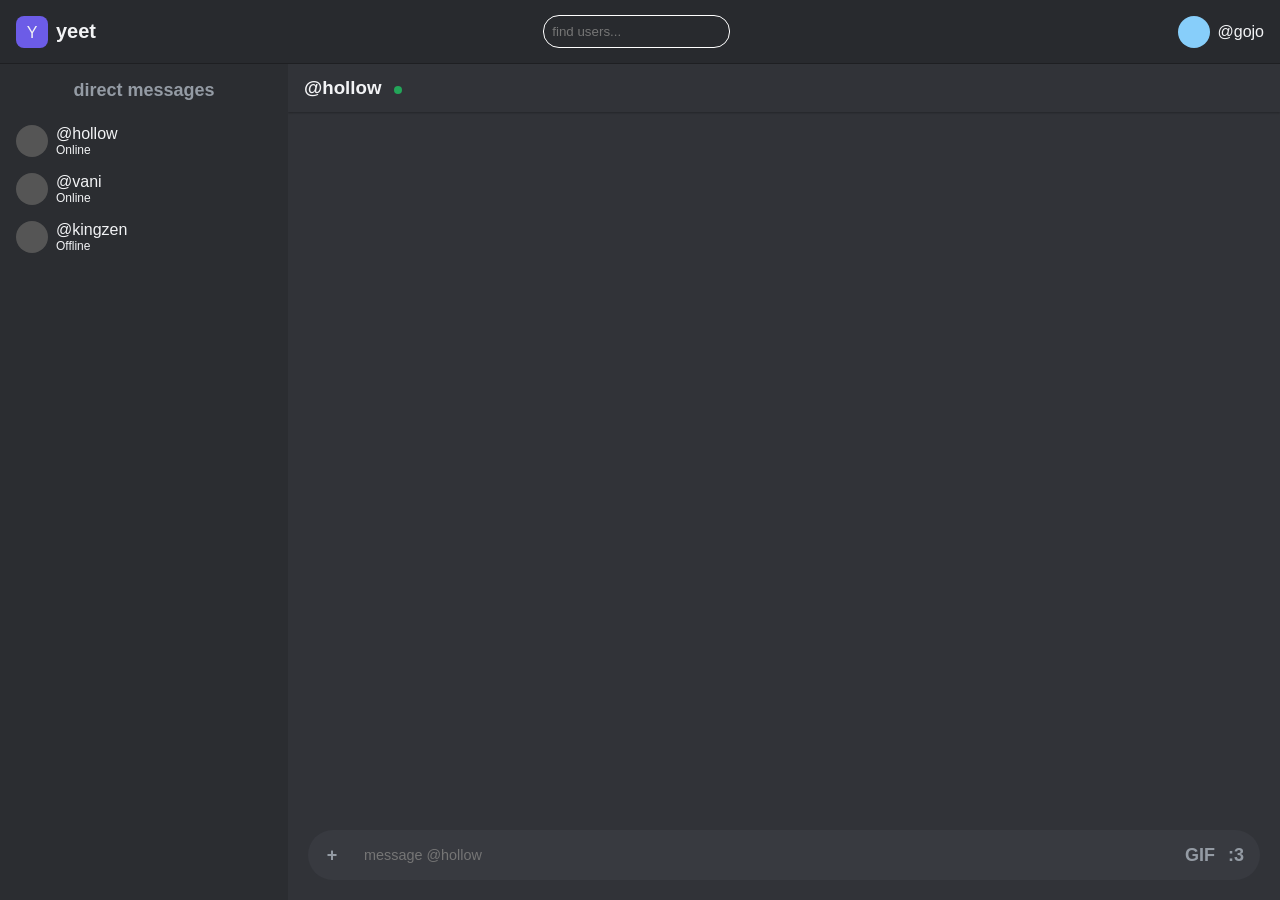
==== index.html @ 072133be "initial project files" ====
<!DOCTYPE html>
<html lang="en">
<head>
    <meta charset="UTF-8">
    <meta name="viewport" content="width=device-width, initial-scale=1.0">
    <title>yeet</title>
    <link rel="stylesheet" href="css/style.css">
</head>
<body>
    <div class="app-container">

        <nav class="app-header">
            <div class="logo">
                <span class="logo-icon">Y</span>
                <h1>yeet</h1>
            </div>

            <form id="search-form" class="search-form">
                <input type="text" id="user-search" placeholder="find users..." autocomplete="off">
                <button type="submit" hidden></button>
            </form>

            <div class="user-profile">
                <div class="avatar"></div>
                <span class="username">@gojo</span>
            </div>
        </nav>

        <aside class="sidebar">
            <header class="sidebar-header">
                <h2>direct messages</h2>
            </header>
            <ul class="friend-list">
                <li class="friend-item">
                    <div class="avatar"></div>
                    <div class="info">
                        <span class="username">@hollow</span>
                        <span class="status">Online</span>
                    </div>
                </li>
                <li class="friend-item">
                    <div class="avatar"></div>
                    <div class="info">
                        <span class="username">@vani</span>
                        <span class="status">Online</span>
                    </div>
                </li>
                <li class="friend-item">
                    <div class="avatar"></div>
                    <div class="info">
                        <span class="username">@kingzen</span>
                        <span class="status">Offline</span>
                    </div>
                </li>
            </ul>
        </aside>

        <main class="chat-window">
            <header class="chat-header">
                <div class="chat-info">
                    <h3>@hollow</h3>
                    <span class="status-dot online"></span>
                </div>
            </header>
            
            <div class="message-feed"></div>

            <div class="input-container">
                <form id="message-form" class="input-pill">
                    <button type="button" class="icon-btn" title="Add attachment">+</button>
                    <input type="text" id="message-input" placeholder="message @hollow" autocomplete="off">
                    <button type="button" class="icon-btn" title="GIF">GIF</button>
                    <button type="button" class="icon-btn" title="Emoji">:3</button>
                    <button type="submit" hidden></button>
                </form>
            </div>
        </main>
    </div>
    <script src="js/script.js" type="module"></script>
</body>
</html>
---- css/style.css ----
@import 'base.css';
@import 'app.css';
@import 'sidebar.css';
@import 'chatwindow.css';
@import 'messagefeed.css';
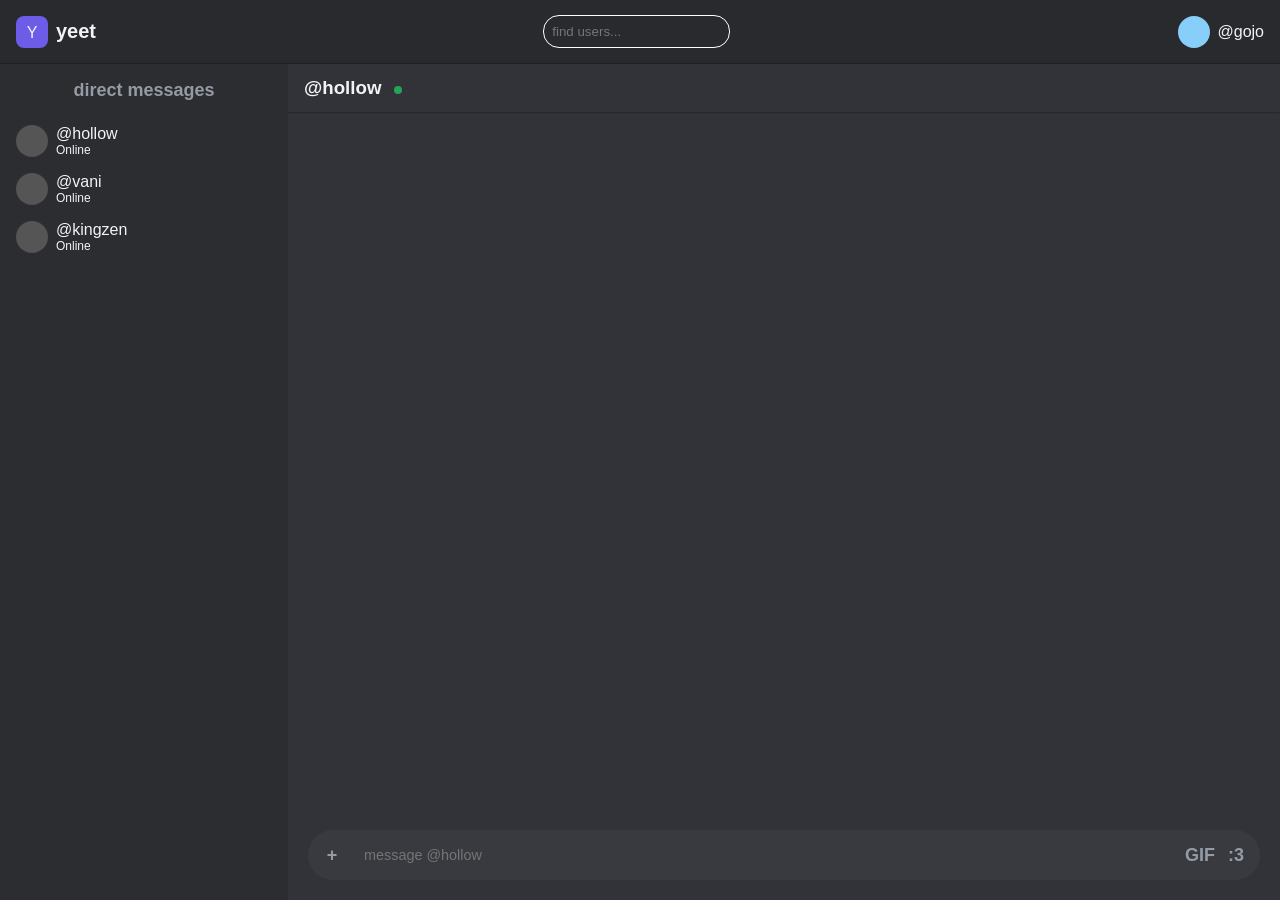
==== commit 7561f842: "switching between chats" ====
--- a/index.html
+++ b/index.html
@@ -31,25 +31,25 @@
                 <h2>direct messages</h2>
             </header>
             <ul class="friend-list">
-                <li class="friend-item">
+                <li class="friend-item" data-user="hollow">
                     <div class="avatar"></div>
                     <div class="info">
                         <span class="username">@hollow</span>
                         <span class="status">Online</span>
                     </div>
                 </li>
-                <li class="friend-item">
+                <li class="friend-item" data-user="vani">
                     <div class="avatar"></div>
                     <div class="info">
                         <span class="username">@vani</span>
                         <span class="status">Online</span>
                     </div>
                 </li>
-                <li class="friend-item">
+                <li class="friend-item" data-user="kingzen">
                     <div class="avatar"></div>
                     <div class="info">
                         <span class="username">@kingzen</span>
-                        <span class="status">Offline</span>
+                        <span class="status">Online</span>
                     </div>
                 </li>
             </ul>
